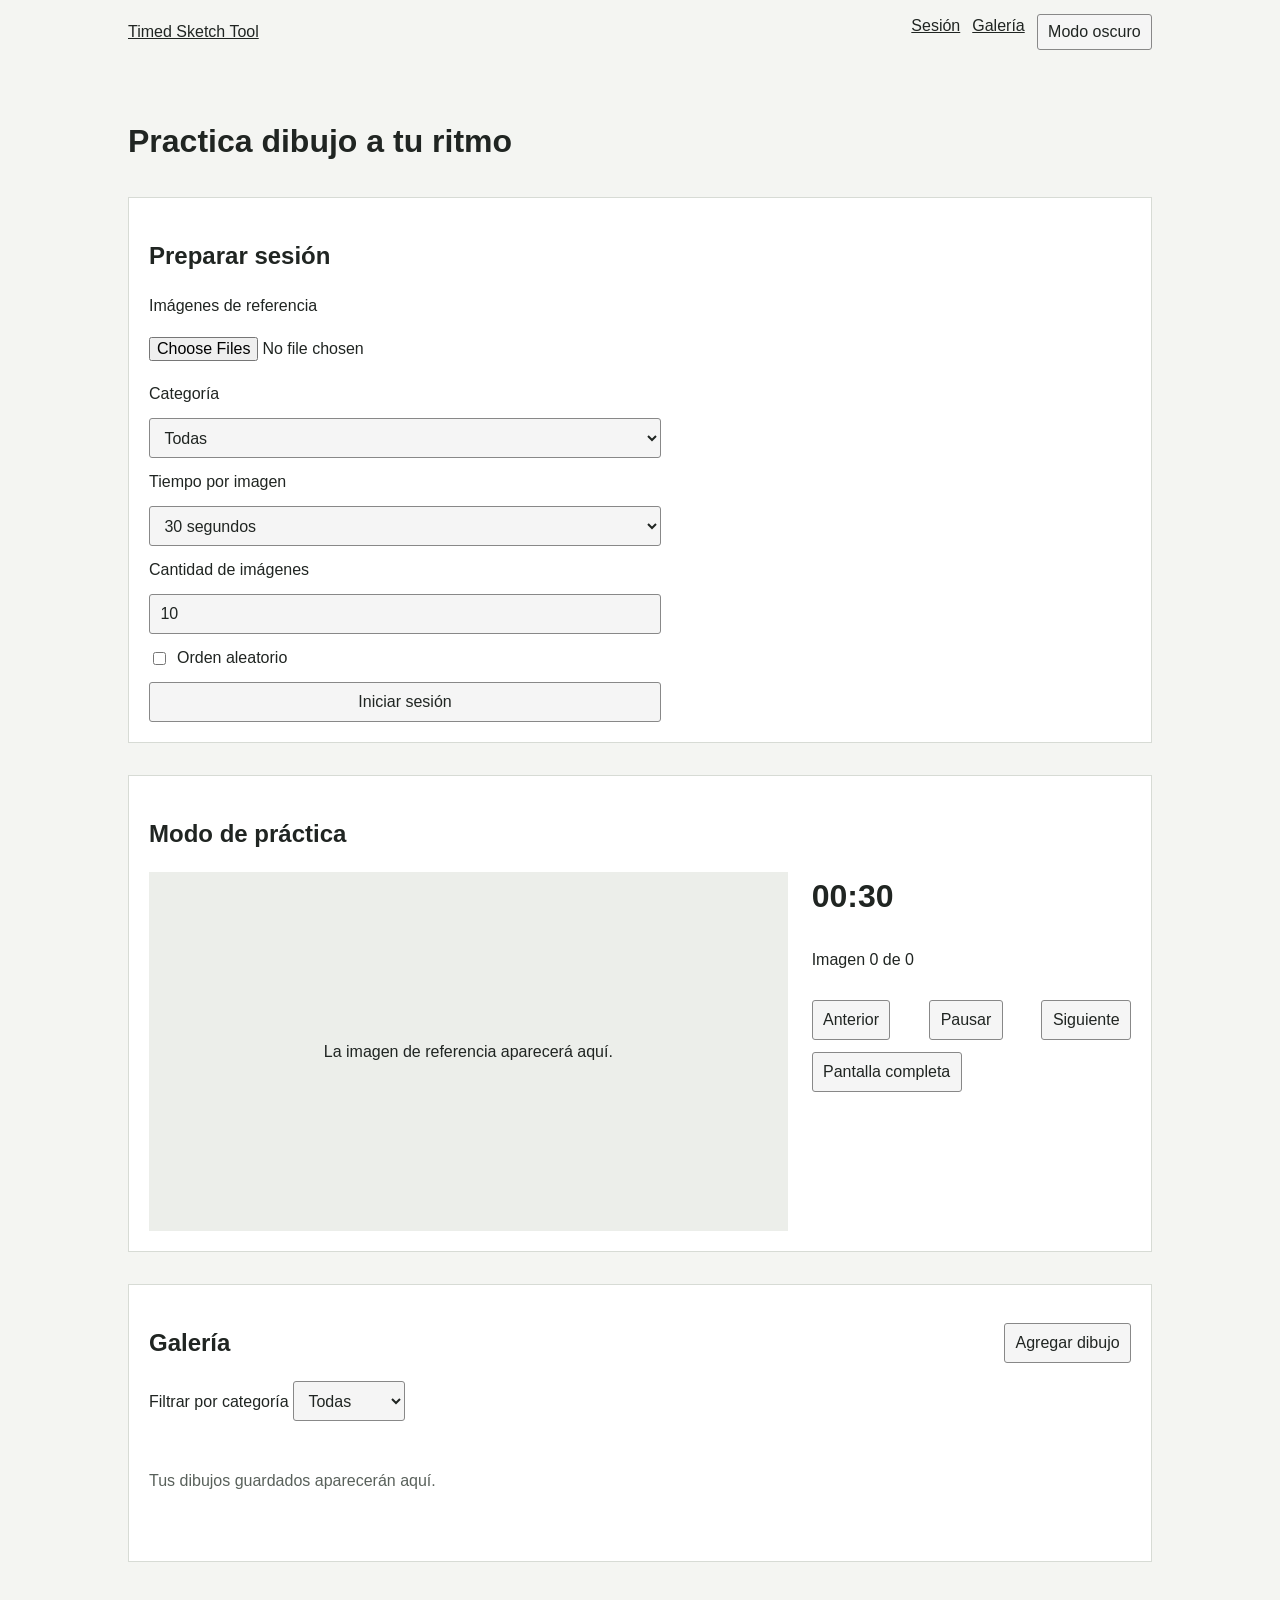
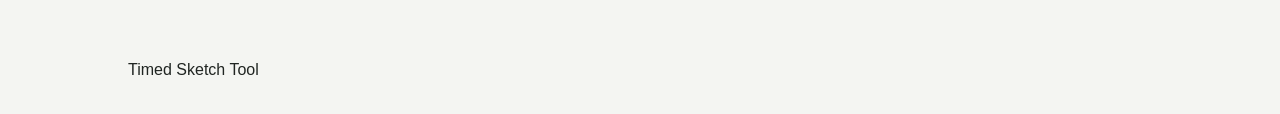
==== TimedSketchTool-main/index.html @ 73d508fc "Mejoras del visor, pantalla completa y modo oscuro Se implementó la carga de imágenes con categorías" ====
<!DOCTYPE html>
<html lang="es">

<head>
    <meta charset="UTF-8">
    <meta name="viewport" content="width=device-width, initial-scale=1.0">
    <meta name="description" content="Herramienta para practicar dibujo con sesiones cronometradas.">
    <title>Timed Sketch Tool</title>
    <link rel="stylesheet" href="assets/css/style.css">
</head>
<body>
    <header class="site-header">
        <a class="brand" href="#inicio">Timed Sketch Tool</a>
        <nav aria-label="Navegación principal">
            <a href="#sesion">Sesión</a>
            <a href="#galeria">Galería</a>
            <button id="btnTema" type="button" aria-pressed="false">Modo oscuro</button>
        </nav>
    </header>

    <main id="inicio">
        <h1>Practica dibujo a tu ritmo</h1>

        <section id="sesion" aria-labelledby="sesion-titulo">
            <h2 id="sesion-titulo">Preparar sesión</h2>
            <form>
                <label for="referencias">Imágenes de referencia</label>
                <input id="referencias" name="referencias" type="file" accept="image/*" multiple>

                <label for="categoria-referencia">Categoría</label>
                <select id="categoria-referencia" name="categoria-referencia">
                    <option value="todas">Todas</option>
                    <option value="poses">Poses</option>
                    <option value="rostros">Rostros</option>
                    <option value="manos">Manos</option>
                    <option value="anatomia">Anatomía</option>
                </select>

                <label for="duracion">Tiempo por imagen</label>
                <select id="duracion" name="duracion">
                    <option value="30">30 segundos</option>
                    <option value="60">1 minuto</option>
                    <option value="120">2 minutos</option>
                    <option value="300">5 minutos</option>
                    <option value="libre">Modo libre</option>
                </select>

                <label for="cantidad">Cantidad de imágenes</label>
                <input id="cantidad" name="cantidad" type="number" min="1" value="10">

                <label class="checkbox-label" for="aleatorio">
                    <input id="aleatorio" name="aleatorio" type="checkbox">
                    Orden aleatorio
                </label>

                <button type="button" id="btnIniciar">Iniciar sesión</button>
            </form>
        </section>

        <section id="practica" aria-labelledby="practica-titulo">
            <h2 id="practica-titulo">Modo de práctica</h2>
            <div class="practice-layout">
                <div class="reference-area" aria-live="polite">
                    <p id="mensajeReferencia">
                        La imagen de referencia aparecerá aquí.
                    </p>
                    <img id="imagenReferencia" alt="Imagen de referencia para dibujar" hidden>
                </div>
                <div class="session-controls">
                    <p class="timer" id="temporizador" aria-label="Tiempo restante">00:30</p>
                    <p>
                        Imagen <span id="imagenActual">0</span>
                        de <span id="totalImagenes">0</span>
                    </p>
                    <div class="button-row" aria-label="Controles de sesión">
                        <button id="btnAnterior" type="button" aria-label="Repetir imagen anterior">
                            Anterior
                        </button>
                        <button id="btnPausar" type="button">
                            Pausar
                        </button>
                        <button id="btnSiguiente" type="button" aria-label="Avanzar a la siguiente imagen">
                            Siguiente
                        </button>
                    </div>
                    <button id="btnPantallaCompleta" type="button" aria-pressed="false">Pantalla completa</button>
                </div>
            </div>
        </section>

        <section id="galeria" aria-labelledby="galeria-titulo">
            <div class="section-heading">
                <h2 id="galeria-titulo">Galería</h2>
                <button type="button">Agregar dibujo</button>
            </div>
            <label for="filtro-galeria">Filtrar por categoría</label>
            <select id="filtro-galeria" name="filtro-galeria">
                <option value="todas">Todas</option>
                <option value="poses">Poses</option>
                <option value="rostros">Rostros</option>
                <option value="manos">Manos</option>
                <option value="anatomia">Anatomía</option>
            </select>
            <p class="empty-state">Tus dibujos guardados aparecerán aquí.</p>
        </section>
    </main>

    <footer>
        <p>Timed Sketch Tool</p>
    </footer>
    <script src="assets/js/imagenes.js"></script>
    <script src="assets/js/temporizador.js"></script>
    <script src="assets/js/sesiones.js"></script>
    <script src="assets/js/pantalla-completa.js"></script>
    <script src="assets/js/tema.js"></script>
</body>

</html>
---- TimedSketchTool-main/assets/css/style.css ----
/* Temas: el modo claro conserva los colores originales. */
:root {
  color-scheme: light;
  --texto: #202522;
  --texto-secundario: #59615b;
  --fondo-pagina: #f4f5f2;
  --fondo-panel: #ffffff;
  --fondo-visor: #eceeea;
  --fondo-control: #f5f5f5;
  --borde: #d7dbd5;
  --borde-control: #888888;
}

:root[data-theme="dark"] {
  color-scheme: dark;
  --texto: #f1f3f2;
  --texto-secundario: #bac3be;
  --fondo-pagina: #171b19;
  --fondo-panel: #242a27;
  --fondo-visor: #121714;
  --fondo-control: #343c37;
  --borde: #465049;
  --borde-control: #7d8981;
}

/* Estilos base para separar y ordenar las áreas principales. */
* {
  box-sizing: border-box;
}

body {
  margin: 0;
  color: var(--texto);
  background: var(--fondo-pagina);
  font-family: Arial, sans-serif;
  line-height: 1.5;
}

.site-header,
main,
footer {
  width: min(100% - 2rem, 64rem);
  margin: 0 auto;
}

.site-header,
.section-heading,
.button-row {
  display: flex;
  align-items: center;
  justify-content: space-between;
  gap: 1rem;
}

.site-header {
  min-height: 4rem;
}

nav,
.button-row {
  display: flex;
  flex-wrap: wrap;
  gap: 0.75rem;
}

a {
  color: inherit;
}

main {
  padding: 2rem 0;
}

section {
  margin: 2rem 0;
  padding: 1.25rem;
  border: 1px solid var(--borde);
  background: var(--fondo-panel);
}

form,
.session-controls {
  display: grid;
  gap: 0.75rem;
  max-width: 32rem;
}

input,
select,
button {
  min-height: 2.5rem;
  padding: 0.4rem 0.65rem;
  font: inherit;
}

.checkbox-label {
  display: flex;
  align-items: center;
  gap: 0.5rem;
}

.checkbox-label input {
  min-height: auto;
}

.practice-layout {
  display: grid;
  grid-template-columns: minmax(0, 2fr) minmax(14rem, 1fr);
  gap: 1.5rem;
}

.reference-area {
  display: grid;
  position: relative; /* Ancla la imagen dentro del visor. */
  aspect-ratio: 16 / 9;
  min-height: 0;
  overflow: hidden;
  place-items: center;
  background: var(--fondo-visor);
  text-align: center;
}

/* Evita que la resolución de un archivo cambie el tamaño del visor. */
#imagenReferencia {
  position: absolute;
  inset: 0;
  display: block;
  width: 100%;
  height: 100%;
  object-fit: contain;
}

/* Respeta el atributo hidden incluso cuando la imagen es display:block. */
[hidden] {
  display: none !important;
}

/* Mantener los controles compactos, incluso con imágenes grandes. */
.session-controls {
  align-content: start;
}

.session-controls > button {
  justify-self: start;
}

/* Organizar los selectores de las categorías asignadas manualmente. */
#contenedorCategorias {
  min-width: 0;
}

.fila-categoria {
  display: flex;
  align-items: center;
  justify-content: space-between;
  gap: 0.75rem;
  margin-bottom: 0.5rem;
}

.fila-categoria label {
  min-width: 0;
  overflow-wrap: anywhere;
}

.fila-categoria select {
  width: min(12rem, 45%);
  flex-shrink: 0;
}

/* La sección de práctica usa el espacio disponible en pantalla completa. */
#practica:fullscreen {
  box-sizing: border-box;
  display: flex;
  flex-direction: column;
  width: 100%;
  height: 100%;
  margin: 0;
  padding: 1.5rem;
  border: 0;
  overflow: auto;
  background: var(--fondo-panel);
}

#practica:fullscreen .practice-layout {
  flex: 1;
  min-height: 0;
  grid-template-rows: minmax(0, 1fr);
}

#practica:fullscreen .reference-area {
  height: 100%;
  aspect-ratio: auto;
}

.timer {
  margin: 0;
  font-size: 2rem;
  font-weight: bold;
}

.empty-state {
  padding: 2rem 0;
  color: var(--texto-secundario);
}

footer {
  padding: 1rem 0;
}

@media (max-width: 40rem) {
  .site-header,
  .section-heading {
    align-items: flex-start;
    flex-direction: column;
    justify-content: center;
  }

  .practice-layout {
    grid-template-columns: 1fr;
  }

  .fila-categoria {
    align-items: stretch;
    flex-direction: column;
  }

  .fila-categoria select {
    width: 100%;
  }

  #practica:fullscreen .practice-layout {
    grid-template-columns: 1fr;
    grid-template-rows: minmax(12rem, 1fr) auto;
  }
}

/* Control para alternar el modo claro y oscuro. */
#btnTema {
  min-height: 2.25rem;
  padding: 0.3rem 0.65rem;
  white-space: nowrap;
}

input,
select,
button {
  color: var(--texto);
  background: var(--fondo-control);
  border: 1px solid var(--borde-control);
  border-radius: 3px;
}

input[type="file"] {
  background: transparent;
  border: 0;
  padding-left: 0;
}

input[type="checkbox"] {
  accent-color: #568c74;
}

button {
  cursor: pointer;
}

button:hover {
  filter: brightness(0.94);
}

:root[data-theme="dark"] button:hover {
  filter: brightness(1.13);
}

:focus-visible {
  outline: 2px solid #5398be;
  outline-offset: 2px;
}
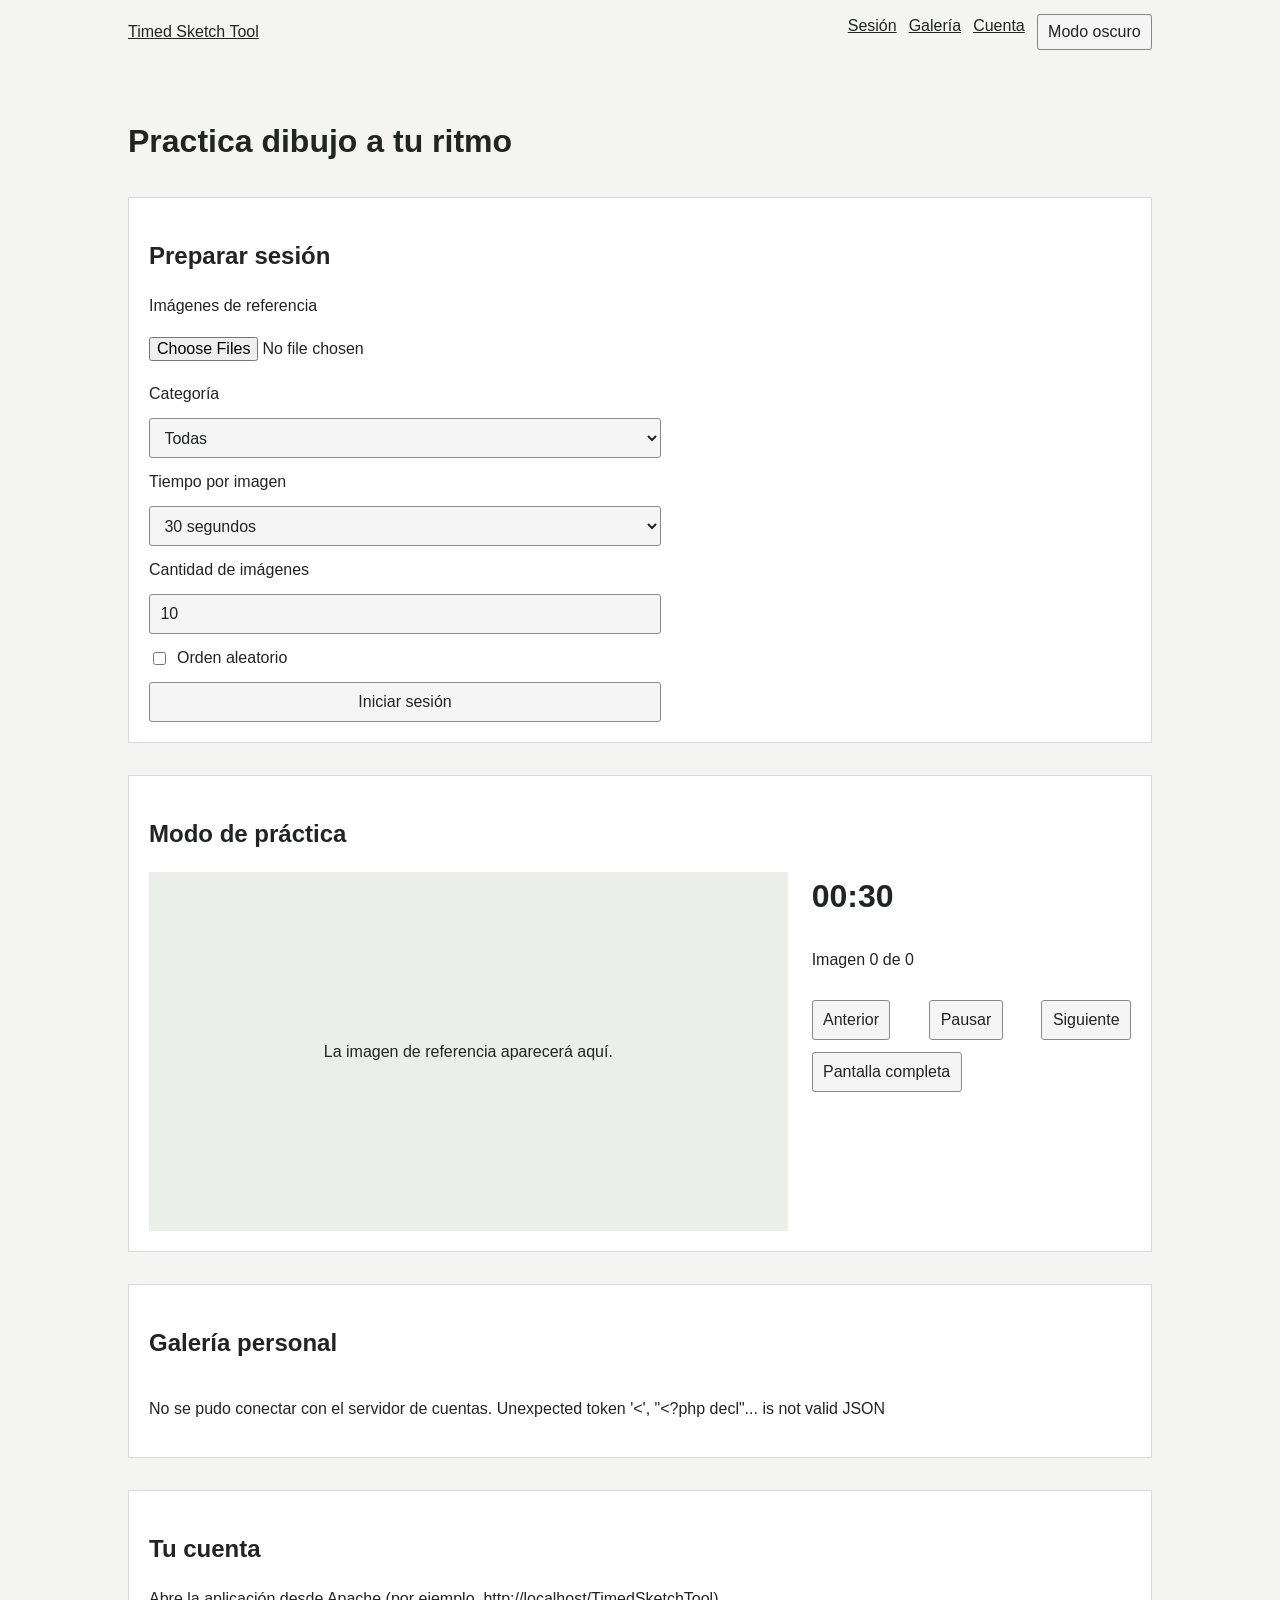
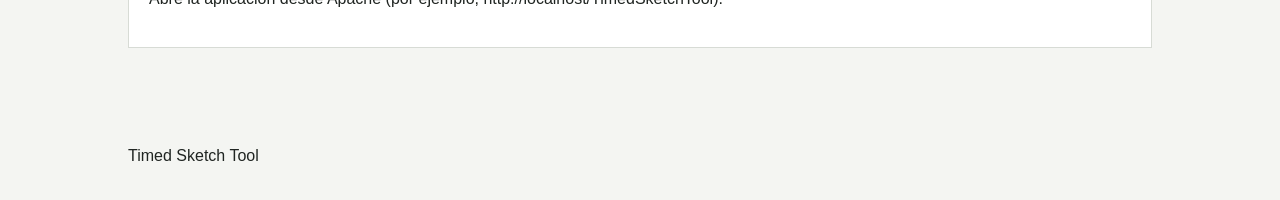
==== commit d96c939b: "se desarrolló crud de galería" ====
--- a/TimedSketchTool-main/index.html
+++ b/TimedSketchTool-main/index.html
@@ -14,6 +14,7 @@
         <nav aria-label="Navegación principal">
             <a href="#sesion">Sesión</a>
             <a href="#galeria">Galería</a>
+            <a href="#cuenta">Cuenta</a>
             <button id="btnTema" type="button" aria-pressed="false">Modo oscuro</button>
         </nav>
     </header>
@@ -90,18 +91,119 @@
 
         <section id="galeria" aria-labelledby="galeria-titulo">
             <div class="section-heading">
-                <h2 id="galeria-titulo">Galería</h2>
-                <button type="button">Agregar dibujo</button>
-            </div>
-            <label for="filtro-galeria">Filtrar por categoría</label>
-            <select id="filtro-galeria" name="filtro-galeria">
-                <option value="todas">Todas</option>
-                <option value="poses">Poses</option>
-                <option value="rostros">Rostros</option>
-                <option value="manos">Manos</option>
-                <option value="anatomia">Anatomía</option>
-            </select>
-            <p class="empty-state">Tus dibujos guardados aparecerán aquí.</p>
+                <div>
+                    <h2 id="galeria-titulo">Galería personal</h2>
+                    <p id="galeria-usuario" hidden></p>
+                </div>
+                <button type="button" id="btnAgregarDibujo" hidden>Guardar dibujo</button>
+            </div>
+            <p id="galeria-mensaje" role="status" aria-live="polite">
+                Inicia sesión para consultar y guardar tus dibujos.
+            </p>
+            <div id="controles-galeria" hidden>
+                <label for="titulo-dibujo">Nombre del dibujo</label>
+                <input id="titulo-dibujo" type="text" maxlength="100" placeholder="Mi dibujo" required>
+                <label for="descripcion-dibujo">Descripción</label>
+                <textarea id="descripcion-dibujo" maxlength="2000" rows="3"
+                    placeholder="Detalles sobre este dibujo"></textarea>
+                <label for="categoria-dibujo">Categoría</label>
+                <select id="categoria-dibujo">
+                    <option value="sin_categoria">Sin categoría</option>
+                    <option value="poses">Poses</option>
+                    <option value="rostros">Rostros</option>
+                    <option value="manos">Manos</option>
+                    <option value="anatomia">Anatomía</option>
+                </select>
+                <label for="fecha-dibujo">Fecha del dibujo</label>
+                <input id="fecha-dibujo" type="date" required>
+                <label class="checkbox-label" for="incluir-sesion">
+                    <input id="incluir-sesion" type="checkbox" disabled>
+                    Vincular con la sesión de práctica actual
+                </label>
+                <p id="estado-sesion-dibujo" class="session-link-status">
+                    Inicia una sesión de práctica para poder vincularla.
+                </p>
+                <input id="archivo-dibujo" type="file" accept="image/jpeg,image/png,image/gif,image/webp" hidden>
+                <h3>Filtrar dibujos</h3>
+                <label for="filtro-galeria">Filtrar por categoría</label>
+                <select id="filtro-galeria" name="filtro-galeria">
+                    <option value="todas">Todas</option>
+                    <option value="sin_categoria">Sin categoría</option>
+                    <option value="poses">Poses</option>
+                    <option value="rostros">Rostros</option>
+                    <option value="manos">Manos</option>
+                    <option value="anatomia">Anatomía</option>
+                </select>
+                <label for="fecha-desde">Fecha desde</label>
+                <input id="fecha-desde" type="date">
+                <label for="fecha-hasta">Fecha hasta</label>
+                <input id="fecha-hasta" type="date">
+                <button type="button" id="btnLimpiarFiltros">Limpiar filtros</button>
+                <div id="lista-galeria" class="gallery-grid" aria-live="polite"></div>
+            </div>
+            <dialog id="detalle-dibujo" aria-labelledby="detalle-titulo">
+                <div class="drawing-detail">
+                    <div class="section-heading">
+                        <h3 id="detalle-titulo"></h3>
+                        <button type="button" id="btnCerrarDetalle">Cerrar</button>
+                    </div>
+                    <img id="detalle-imagen" alt="">
+                    <dl id="detalle-informacion"></dl>
+                    <button type="button" id="btnEditarDibujo">Editar información</button>
+                    <form id="form-editar-dibujo" class="drawing-edit-form" hidden>
+                        <label for="editar-titulo">Título</label>
+                        <input id="editar-titulo" name="title" type="text" maxlength="100" required>
+                        <label for="editar-descripcion">Descripción</label>
+                        <textarea id="editar-descripcion" name="description" maxlength="2000" rows="4"></textarea>
+                        <label for="editar-categoria">Categoría</label>
+                        <select id="editar-categoria" name="category">
+                            <option value="sin_categoria">Sin categoría</option>
+                            <option value="poses">Poses</option>
+                            <option value="rostros">Rostros</option>
+                            <option value="manos">Manos</option>
+                            <option value="anatomia">Anatomía</option>
+                        </select>
+                        <label for="editar-fecha">Fecha del dibujo</label>
+                        <input id="editar-fecha" name="drawing_date" type="date" required>
+                        <p id="mensaje-edicion" role="status" aria-live="polite"></p>
+                        <div class="button-row">
+                            <button type="submit" id="btnGuardarEdicion">Guardar cambios</button>
+                            <button type="button" id="btnCancelarEdicion">Cancelar</button>
+                        </div>
+                    </form>
+                    <section id="detalle-sesion" aria-labelledby="detalle-sesion-titulo" hidden>
+                        <h4 id="detalle-sesion-titulo">Sesión de práctica</h4>
+                        <dl id="detalle-informacion-sesion"></dl>
+                    </section>
+                </div>
+            </dialog>
+        </section>
+
+        <section id="cuenta" aria-labelledby="cuenta-titulo">
+            <h2 id="cuenta-titulo">Tu cuenta</h2>
+            <p id="cuenta-mensaje" role="status" aria-live="polite"></p>
+            <div id="formularios-cuenta" class="account-forms">
+                <form id="form-registro">
+                    <h3>Crear cuenta</h3>
+                    <label for="registro-correo">Correo electrónico</label>
+                    <input id="registro-correo" name="email" type="email" maxlength="254" autocomplete="email" required>
+                    <label for="registro-contrasena">Contraseña (mínimo 10 caracteres)</label>
+                    <input id="registro-contrasena" name="password" type="password" minlength="10" autocomplete="new-password" required>
+                    <button type="submit">Registrarme</button>
+                </form>
+                <form id="form-inicio-sesion">
+                    <h3>Iniciar sesión</h3>
+                    <label for="inicio-correo">Correo electrónico</label>
+                    <input id="inicio-correo" name="email" type="email" maxlength="254" autocomplete="email" required>
+                    <label for="inicio-contrasena">Contraseña</label>
+                    <input id="inicio-contrasena" name="password" type="password" autocomplete="current-password" required>
+                    <button type="submit">Iniciar sesión</button>
+                </form>
+            </div>
+            <div id="cuenta-activa" hidden>
+                <p>Sesión iniciada como <strong id="cuenta-correo"></strong>.</p>
+                <button type="button" id="btnCerrarSesion">Cerrar sesión</button>
+            </div>
         </section>
     </main>
 
@@ -113,6 +215,13 @@
     <script src="assets/js/sesiones.js"></script>
     <script src="assets/js/pantalla-completa.js"></script>
     <script src="assets/js/tema.js"></script>
+    <script src="assets/js/galeria/galeria-base.js"></script>
+    <script src="assets/js/galeria/galeria-eliminacion.js"></script>
+    <script src="assets/js/galeria/galeria-consulta.js"></script>
+    <script src="assets/js/galeria/galeria-registro.js"></script>
+    <script src="assets/js/galeria/galeria-edicion.js"></script>
+    <script src="assets/js/galeria/galeria-filtros.js"></script>
+    <script src="assets/js/galeria/galeria-cuenta.js"></script>
 </body>
 
 </html>
--- a/TimedSketchTool-main/assets/css/style.css
+++ b/TimedSketchTool-main/assets/css/style.css
@@ -28,6 +28,10 @@
   box-sizing: border-box;
 }
 
+[hidden] {
+  display: none !important;
+}
+
 body {
   margin: 0;
   color: var(--texto);
@@ -87,10 +91,16 @@
 
 input,
 select,
-button {
+button,
+textarea {
   min-height: 2.5rem;
   padding: 0.4rem 0.65rem;
   font: inherit;
+}
+
+textarea {
+  width: min(100%, 32rem);
+  resize: vertical;
 }
 
 .checkbox-label {
@@ -203,6 +213,151 @@
   color: var(--texto-secundario);
 }
 
+.account-forms {
+  display: grid;
+  grid-template-columns: repeat(auto-fit, minmax(min(100%, 18rem), 1fr));
+  gap: 1.5rem;
+  max-width: 48rem;
+}
+
+.account-forms form {
+  align-content: start;
+  padding: 1rem;
+  border: 1px solid var(--borde);
+}
+
+#cuenta-mensaje,
+#galeria-mensaje {
+  min-height: 1.5em;
+}
+
+#estado-sesion-dibujo {
+  margin: -0.25rem 0 0;
+  color: var(--texto-secundario);
+}
+
+#controles-galeria {
+  display: grid;
+  justify-items: start;
+  gap: 0.5rem;
+}
+
+#controles-galeria > h3 {
+  margin: 1rem 0 0.25rem;
+}
+
+#fecha-desde,
+#fecha-hasta {
+  max-width: 16rem;
+}
+
+.gallery-grid {
+  display: grid;
+  grid-template-columns: repeat(auto-fill, minmax(min(100%, 12rem), 1fr));
+  gap: 1rem;
+  width: 100%;
+  margin-top: 1rem;
+}
+
+.gallery-card {
+  display: grid;
+  align-content: start;
+  gap: 0.5rem;
+  min-width: 0;
+  padding: 0.75rem;
+  border: 1px solid var(--borde);
+}
+
+.gallery-card img {
+  width: 100%;
+  aspect-ratio: 4 / 3;
+  object-fit: contain;
+  background: var(--fondo-visor);
+}
+
+.gallery-card h3,
+.gallery-card p {
+  margin: 0;
+  overflow-wrap: anywhere;
+}
+
+.gallery-description {
+  white-space: pre-wrap;
+}
+
+.gallery-card time {
+  color: var(--texto-secundario);
+  font-size: 0.9rem;
+}
+
+dialog {
+  width: min(100% - 2rem, 42rem);
+  max-height: min(90vh, 48rem);
+  padding: 1.25rem;
+  color: var(--texto);
+  background: var(--fondo-panel);
+  border: 1px solid var(--borde);
+  border-radius: 4px;
+}
+
+dialog::backdrop {
+  background: rgb(0 0 0 / 65%);
+}
+
+.drawing-detail {
+  display: grid;
+  gap: 1rem;
+}
+
+.drawing-edit-form {
+  display: grid;
+  gap: 0.5rem;
+  padding: 1rem;
+  border: 1px solid var(--borde);
+}
+
+#mensaje-edicion {
+  min-height: 1.5em;
+  margin: 0;
+}
+
+.drawing-detail h3,
+.drawing-detail h4 {
+  margin: 0;
+}
+
+#detalle-imagen {
+  display: block;
+  width: 100%;
+  max-height: 55vh;
+  object-fit: contain;
+  background: var(--fondo-visor);
+}
+
+.drawing-detail dl {
+  display: grid;
+  grid-template-columns: minmax(8rem, max-content) minmax(0, 1fr);
+  gap: 0.5rem 1rem;
+  margin: 0;
+}
+
+.drawing-detail dt {
+  font-weight: bold;
+}
+
+.drawing-detail dd {
+  min-width: 0;
+  margin: 0;
+  overflow-wrap: anywhere;
+  white-space: pre-wrap;
+}
+
+.drawing-detail section {
+  margin: 0;
+  padding: 0;
+  border: 0;
+}
+
 footer {
   padding: 1rem 0;
 }
@@ -219,6 +374,15 @@
     grid-template-columns: 1fr;
   }
 
+  .drawing-detail dl {
+    grid-template-columns: 1fr;
+    gap: 0.15rem;
+  }
+
+  .drawing-detail dd {
+    margin-bottom: 0.65rem;
+  }
+
   .fila-categoria {
     align-items: stretch;
     flex-direction: column;
@@ -243,7 +407,8 @@
 
 input,
 select,
-button {
+button,
+textarea {
   color: var(--texto);
   background: var(--fondo-control);
   border: 1px solid var(--borde-control);
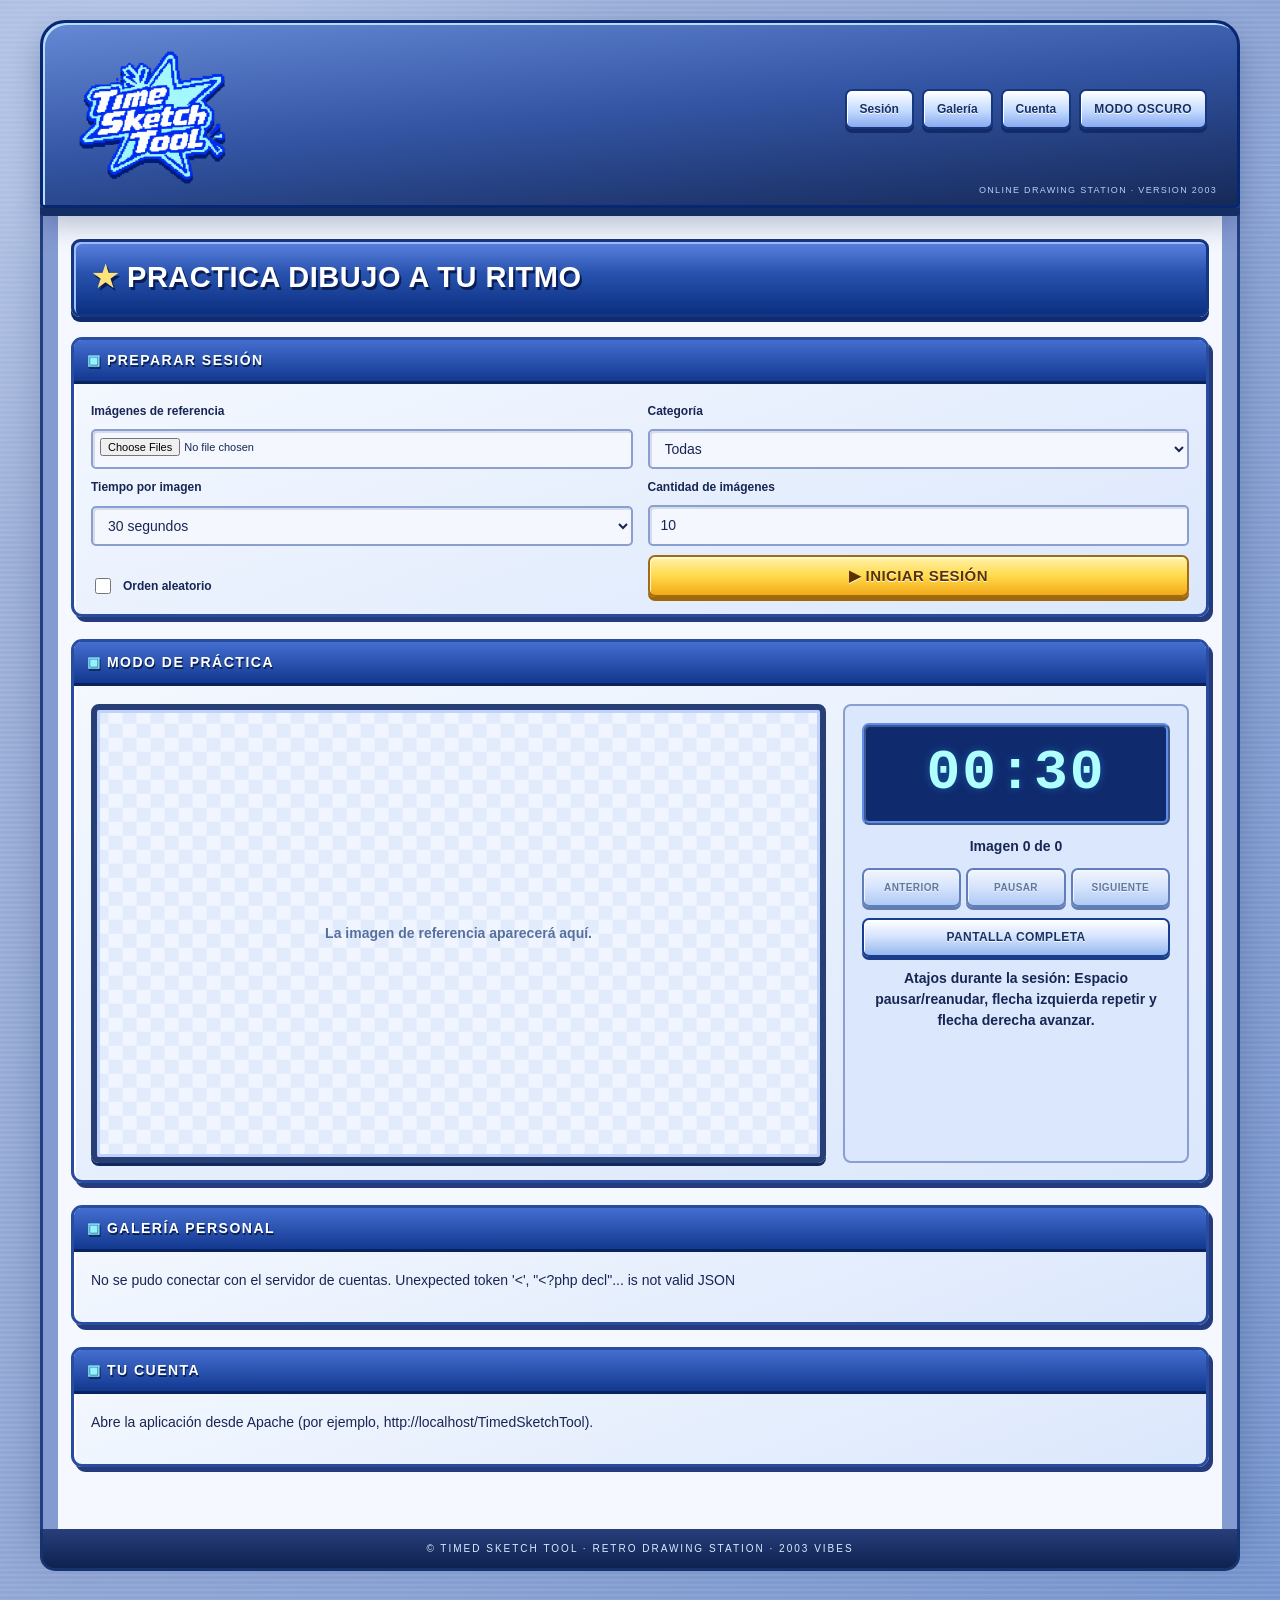
==== commit 73c3233f: "integración de modulos completos, integración de diseño" ====
--- a/TimedSketchTool-main/index.html
+++ b/TimedSketchTool-main/index.html
@@ -6,21 +6,25 @@
     <meta name="viewport" content="width=device-width, initial-scale=1.0">
     <meta name="description" content="Herramienta para practicar dibujo con sesiones cronometradas.">
     <title>Timed Sketch Tool</title>
-    <link rel="stylesheet" href="assets/css/style.css">
+    <link rel="stylesheet" href="assets/css/style.css?v=20261103-3">
 </head>
 <body>
     <header class="site-header">
-        <a class="brand" href="#inicio">Timed Sketch Tool</a>
+        <a class="brand" href="#inicio" aria-label="Timed Sketch Tool, inicio">
+            <img class="brand-logo" src="assets/img/timed-sketch-logo.png" alt="">
+            <span class="sr-only">Timed Sketch Tool</span>
+        </a>
         <nav aria-label="Navegación principal">
             <a href="#sesion">Sesión</a>
             <a href="#galeria">Galería</a>
             <a href="#cuenta">Cuenta</a>
+            <a id="enlace-admin" href="#administracion" hidden>Administración</a>
             <button id="btnTema" type="button" aria-pressed="false">Modo oscuro</button>
         </nav>
     </header>
 
     <main id="inicio">
-        <h1>Practica dibujo a tu ritmo</h1>
+        <h1 id="mensaje-bienvenida">Practica dibujo a tu ritmo</h1>
 
         <section id="sesion" aria-labelledby="sesion-titulo">
             <h2 id="sesion-titulo">Preparar sesión</h2>
@@ -31,6 +35,7 @@
                 <label for="categoria-referencia">Categoría</label>
                 <select id="categoria-referencia" name="categoria-referencia">
                     <option value="todas">Todas</option>
+                    <option value="sin_categoria">Sin categoría</option>
                     <option value="poses">Poses</option>
                     <option value="rostros">Rostros</option>
                     <option value="manos">Manos</option>
@@ -58,7 +63,7 @@
             </form>
         </section>
 
-        <section id="practica" aria-labelledby="practica-titulo">
+        <section id="practica" aria-labelledby="practica-titulo" tabindex="-1">
             <h2 id="practica-titulo">Modo de práctica</h2>
             <div class="practice-layout">
                 <div class="reference-area" aria-live="polite">
@@ -85,8 +90,19 @@
                         </button>
                     </div>
                     <button id="btnPantallaCompleta" type="button" aria-pressed="false">Pantalla completa</button>
-                </div>
-            </div>
+                    <button id="btnModoZen" type="button" aria-pressed="false" hidden>Modo Zen</button>
+                    <p class="keyboard-hints">
+                        Atajos durante la sesión: Espacio pausar/reanudar, flecha izquierda repetir
+                        y flecha derecha avanzar.
+                    </p>
+                </div>
+            </div>
+        </section>
+        <section id="resumen-sesion" aria-labelledby="resumen-titulo" hidden>
+            <h2 id="resumen-titulo">Resumen de la sesión</h2>
+            <p>Ejercicios realizados: <strong id="resumen-ejercicios">0</strong></p>
+            <p>Tiempo total: <strong id="resumen-tiempo">0 segundos</strong></p>
+            <p id="resumen-detalle"></p>
         </section>
 
         <section id="galeria" aria-labelledby="galeria-titulo">
@@ -179,6 +195,56 @@
             </dialog>
         </section>
 
+        <section id="administracion" aria-labelledby="administracion-titulo" hidden>
+            <h2 id="administracion-titulo">Administración del sistema</h2>
+            <p id="admin-mensaje" role="status" aria-live="polite"></p>
+            <div class="admin-layout">
+                <section aria-labelledby="admin-categorias-titulo">
+                    <h3 id="admin-categorias-titulo">Categorías</h3>
+                    <form id="form-admin-categoria">
+                        <label for="admin-categoria-nombre">Nueva categoría</label>
+                        <input id="admin-categoria-nombre" maxlength="40" required>
+                        <button type="submit">Crear categoría</button>
+                    </form>
+                    <div id="admin-lista-categorias" class="admin-list"></div>
+                </section>
+                <section aria-labelledby="admin-contenido-titulo">
+                    <h3 id="admin-contenido-titulo">Contenido de usuarios</h3>
+                    <div id="admin-lista-contenido" class="admin-list"></div>
+                </section>
+                <section aria-labelledby="admin-usuarios-titulo">
+                    <h3 id="admin-usuarios-titulo">Usuarios y permisos</h3>
+                    <div id="admin-lista-usuarios" class="admin-list"></div>
+                </section>
+                <section aria-labelledby="admin-ajustes-titulo">
+                    <h3 id="admin-ajustes-titulo">Configuración general</h3>
+                    <form id="form-admin-ajustes">
+                        <label for="admin-titulo">Título de la aplicación</label>
+                        <input id="admin-titulo" maxlength="100" required>
+                        <label for="admin-bienvenida">Mensaje de bienvenida</label>
+                        <input id="admin-bienvenida" maxlength="160" required>
+                        <label for="admin-duracion">Duración predeterminada</label>
+                        <select id="admin-duracion">
+                            <option value="30">30 segundos</option>
+                            <option value="60">1 minuto</option>
+                            <option value="120">2 minutos</option>
+                            <option value="300">5 minutos</option>
+                        </select>
+                        <button type="submit">Guardar configuración</button>
+                    </form>
+                </section>
+            </div>
+        </section>
+        <dialog id="admin-imagen-dialog" aria-labelledby="admin-imagen-titulo">
+            <div class="drawing-detail">
+                <div class="section-heading">
+                    <h3 id="admin-imagen-titulo">Dibujo de usuario</h3>
+                    <button type="button" id="admin-cerrar-imagen">Cerrar</button>
+                </div>
+                <img id="admin-imagen" alt="Dibujo guardado por un usuario">
+            </div>
+        </dialog>
+
         <section id="cuenta" aria-labelledby="cuenta-titulo">
             <h2 id="cuenta-titulo">Tu cuenta</h2>
             <p id="cuenta-mensaje" role="status" aria-live="polite"></p>
@@ -208,20 +274,32 @@
     </main>
 
     <footer>
-        <p>Timed Sketch Tool</p>
+        <p>© Timed Sketch Tool · Retro drawing station · 2003 vibes</p>
     </footer>
-    <script src="assets/js/imagenes.js"></script>
-    <script src="assets/js/temporizador.js"></script>
-    <script src="assets/js/sesiones.js"></script>
-    <script src="assets/js/pantalla-completa.js"></script>
-    <script src="assets/js/tema.js"></script>
-    <script src="assets/js/galeria/galeria-base.js"></script>
-    <script src="assets/js/galeria/galeria-eliminacion.js"></script>
-    <script src="assets/js/galeria/galeria-consulta.js"></script>
-    <script src="assets/js/galeria/galeria-registro.js"></script>
-    <script src="assets/js/galeria/galeria-edicion.js"></script>
-    <script src="assets/js/galeria/galeria-filtros.js"></script>
-    <script src="assets/js/galeria/galeria-cuenta.js"></script>
+    <script src="assets/js/estado-practica.js?v=20261103-1"></script>
+    <script src="assets/js/categorias-referencia.js?v=20261103-1"></script>
+    <script src="assets/js/imagenes.js?v=20261103-1"></script>
+    <script src="assets/js/configuracion-sesion.js?v=20261103-1"></script>
+    <script src="assets/js/seleccion-imagenes.js?v=20261103-1"></script>
+    <script src="assets/js/temporizador.js?v=20261103-1"></script>
+    <script src="assets/js/sesiones.js?v=20261103-2"></script>
+    <script src="assets/js/controles-sesion.js?v=20261103-1"></script>
+    <script src="assets/js/atajos-teclado.js?v=20261103-3"></script>
+    <script src="assets/js/resumen-sesion.js?v=20261103-2"></script>
+    <script src="assets/js/modo-zen.js?v=20261103-2"></script>
+    <script src="assets/js/pantalla-completa.js?v=20261103-2"></script>
+    <script src="assets/js/tema.js?v=20261103-1"></script>
+    <script src="assets/js/galeria/galeria-base.js?v=20261103-2"></script>
+    <script src="assets/js/galeria/galeria-eliminacion.js?v=20261103-1"></script>
+    <script src="assets/js/galeria/galeria-consulta.js?v=20261103-1"></script>
+    <script src="assets/js/galeria/galeria-registro.js?v=20261103-1"></script>
+    <script src="assets/js/galeria/galeria-edicion.js?v=20261103-1"></script>
+    <script src="assets/js/galeria/galeria-filtros.js?v=20261103-1"></script>
+    <script src="assets/js/galeria/galeria-registro-usuario.js?v=20261103-1"></script>
+    <script src="assets/js/galeria/galeria-inicio-sesion.js?v=20261103-1"></script>
+    <script src="assets/js/galeria/galeria-cierre-sesion.js?v=20261103-1"></script>
+    <script src="assets/js/galeria/galeria-cuenta.js?v=20261103-1"></script>
+    <script src="assets/js/administracion.js?v=20261103-1"></script>
 </body>
 
 </html>
--- a/TimedSketchTool-main/assets/css/style.css
+++ b/TimedSketchTool-main/assets/css/style.css
@@ -1,136 +1,361 @@
-/* Temas: el modo claro conserva los colores originales. */
 :root {
   color-scheme: light;
-  --texto: #202522;
-  --texto-secundario: #59615b;
-  --fondo-pagina: #f4f5f2;
-  --fondo-panel: #ffffff;
-  --fondo-visor: #eceeea;
-  --fondo-control: #f5f5f5;
-  --borde: #d7dbd5;
-  --borde-control: #888888;
-}
-
+  --ink: #172653;
+  --muted: #4c6491;
+  --page: #a6b6dc;
+  --panel: #dbe7fc;
+  --panel2: #f5f9ff;
+  --rim: #284d9e;
+  --top: #12388f;
+  --top2: #446ed0;
+  --line: #8a9fd0;
+  --shine: #fff;
+  --control: #f5f7ff;
+  --viewer: #f9fcff;
+  --glow: #8ff4fa;
+  --shadow: #253b7d;
+  --gold: #ffd658
+}
 :root[data-theme="dark"] {
   color-scheme: dark;
-  --texto: #f1f3f2;
-  --texto-secundario: #bac3be;
-  --fondo-pagina: #171b19;
-  --fondo-panel: #242a27;
-  --fondo-visor: #121714;
-  --fondo-control: #343c37;
-  --borde: #465049;
-  --borde-control: #7d8981;
-}
-
-/* Estilos base para separar y ordenar las áreas principales. */
+  --ink: #edf5ff;
+  --muted: #b8cafa;
+  --page: #131e3b;
+  --panel: #213663;
+  --panel2: #263d70;
+  --rim: #61adff;
+  --top: #0a1839;
+  --top2: #244b9e;
+  --line: #5173b5;
+  --shine: #6083b5;
+  --control: #273c69;
+  --viewer: #0c1734;
+  --glow: #76eff7;
+  --shadow: #07122f;
+  --gold: #e8be44
+}
 * {
-  box-sizing: border-box;
-}
-
-[hidden] {
-  display: none !important;
-}
-
+  box-sizing: border-box
+}
+html {
+  scroll-behavior: smooth
+}
 body {
   margin: 0;
-  color: var(--texto);
-  background: var(--fondo-pagina);
-  font-family: Arial, sans-serif;
+  color: var(--ink);
+  font-family: Verdana, Tahoma, Arial, sans-serif;
+  font-size: 14px;
   line-height: 1.5;
-}
-
+  background: radial-gradient(circle at 14% 8%, #d5e7ff66, transparent 25%), repeating-linear-gradient(0deg, #ffffff15 0 2px, transparent 2px 5px), linear-gradient(125deg, var(--page), #7795ce);
+  min-height: 100vh
+}
+a {
+  color: inherit
+}
+button,
+select,
+input {
+  font: inherit
+}
+button {
+  cursor: pointer
+}
+[hidden] {
+  display: none !important
+}
+:focus-visible {
+  outline: 3px solid #ffbe24;
+  outline-offset: 3px
+}
 .site-header,
 main,
 footer {
-  width: min(100% - 2rem, 64rem);
-  margin: 0 auto;
-}
-
-.site-header,
-.section-heading,
-.button-row {
+  width: min(1200px, calc(100% - 32px));
+  margin-inline: auto
+}
+.site-header {
+  margin-top: 20px;
   display: flex;
   align-items: center;
   justify-content: space-between;
-  gap: 1rem;
-}
-
-.site-header {
-  min-height: 4rem;
-}
-
-nav,
-.button-row {
+  gap: 24px;
+  min-height: 124px;
+  padding: 16px 22px;
+  border: 3px solid #082771;
+  border-radius: 25px 25px 4px 4px;
+  background: linear-gradient(175deg, #6689d5 0%, #3355a4 48%, #162958 100%);
+  box-shadow: inset 2px 2px #b7dbff, 0 8px 0 #142e65, 0 15px 30px #12265750;
+  position: relative;
+  z-index: 2
+}
+.site-header:after {
+  content: 'ONLINE DRAWING STATION · VERSION 2003';
+  position: absolute;
+  right: 20px;
+  bottom: 8px;
+  color: #b6cff6;
+  font-size: 9px;
+  letter-spacing: 1.3px
+}
+
+.brand {
+  display: flex;
+  align-items: center;
+  gap: 14px;
+  text-decoration: none;
+  min-width: 0
+}
+
+.brand-logo {
+  display: block;
+  width: 240px;
+  max-width: 100%;
+  height: 100px;
+  object-fit: contain;
+  filter: drop-shadow(0 4px 0 #001b73)
+}
+
+.brand-sub {
+  color: #e5faff;
+  font-weight: bold;
+  font-size: 11px;
+  letter-spacing: 1.4px;
+  text-shadow: 1px 2px #092053
+}
+
+.site-header nav {
   display: flex;
   flex-wrap: wrap;
-  gap: 0.75rem;
-}
-
-a {
-  color: inherit;
-}
-
+  gap: 8px;
+  align-items: center;
+  margin-bottom: 11px
+}
+
+.site-header nav a,
+.site-header nav button {
+  color: #192f66;
+  text-decoration: none;
+  font-weight: 800;
+  font-size: 12px;
+  border: 2px solid #153782;
+  border-radius: 7px;
+  padding: 9px 13px;
+  background: linear-gradient(#fff, #c2dbff 55%, #8aabef);
+  box-shadow: inset 1px 2px #fff, 0 4px 0 #142b67;
+  text-shadow: 0 1px #fff;
+  white-space: nowrap
+}
+
+.site-header nav a:hover,
+.site-header nav button:hover {
+  background: linear-gradient(#fff9cf, #ffd867);
+  transform: translateY(1px)
+}
 main {
-  padding: 2rem 0;
+  background: linear-gradient(90deg, #849bd2 0 15px, transparent 15px calc(100% - 15px), #849bd2 calc(100% - 15px)), var(--panel2);
+  border-inline: 3px solid #223e84;
+  box-shadow: 0 12px 0 #142d69, 0 24px 38px #10274c42;
+  padding: 30px 28px 40px
+}
+h1 {
+  font-size: clamp(21px, 2.6vw, 29px);
+  text-transform: uppercase;
+  letter-spacing: .5px;
+  margin: 1px 0 20px;
+  padding: 14px 18px;
+  color: #fff;
+  border: 3px solid #143781;
+  border-radius: 9px;
+  background: linear-gradient(#5e84e2, #2853ae 42%, #0b2f82);
+  text-shadow: 2px 3px #091d57;
+  box-shadow: inset 2px 2px #a2bfff, 0 5px 0 #102c70
+}
+
+h1::before {
+  content: '★ ';
+  color: #ffe17a
 }
 
 section {
-  margin: 2rem 0;
-  padding: 1.25rem;
-  border: 1px solid var(--borde);
-  background: var(--fondo-panel);
-}
-
-form,
-.session-controls {
+  border: 3px solid var(--rim);
+  border-radius: 11px;
+  margin: 0 0 22px;
+  padding: 17px;
+  background: linear-gradient(160deg, var(--panel2), var(--panel));
+  box-shadow: inset 2px 2px var(--shine), 4px 5px 0 var(--shadow)
+}
+
+h2 {
+  font-size: 14px;
+  letter-spacing: 1.5px;
+  text-transform: uppercase;
+  color: #fff;
+  background: linear-gradient(var(--top2), var(--top));
+  padding: 10px 13px;
+  margin: -17px -17px 18px;
+  border-bottom: 3px solid #08235d;
+  border-radius: 7px 7px 0 0;
+  text-shadow: 1px 2px #092152
+}
+
+h2::before {
+  content: '▣ ';
+  color: #91f3ff
+}
+
+#sesion form {
   display: grid;
-  gap: 0.75rem;
-  max-width: 32rem;
+  grid-template-columns: repeat(2, minmax(0, 1fr));
+  column-gap: 15px;
+  row-gap: 9px;
+  align-items: end
+}
+
+#sesion form>label:not(.checkbox-label) {
+  font-weight: 700;
+  font-size: 12px;
+  align-self: end
+}
+
+#referencias,
+#categoria-referencia,
+#duracion,
+#cantidad {
+  min-width: 0;
+  width: 100%;
+}
+
+#sesion form>label[for="referencias"] {
+  grid-column: 1
+}
+
+#referencias {
+  grid-column: 1
+}
+
+#sesion form>label[for="categoria-referencia"] {
+  grid-column: 2;
+  grid-row: 1
+}
+
+#categoria-referencia {
+  grid-column: 2;
+  grid-row: 2
+}
+
+#sesion form>label[for="duracion"] {
+  grid-column: 1;
+  grid-row: 3
+}
+
+#duracion {
+  grid-column: 1;
+  grid-row: 4
+}
+
+#sesion form>label[for="cantidad"] {
+  grid-column: 2;
+  grid-row: 3
+}
+
+#cantidad {
+  grid-column: 2;
+  grid-row: 4
 }
 
 input,
-select,
-button,
-textarea {
-  min-height: 2.5rem;
-  padding: 0.4rem 0.65rem;
-  font: inherit;
-}
-
-textarea {
-  width: min(100%, 32rem);
-  resize: vertical;
-}
-
+select {
+  min-height: 40px;
+  color: var(--ink);
+  border: 2px solid var(--line);
+  border-radius: 5px;
+  padding: 8px 11px;
+  background: var(--control);
+  box-shadow: inset 2px 2px #263f7b25
+}
+
+input[type="file"] {
+  font-size: 11px;
+  padding: 7px;
+  max-width: 100%
+}
+input[type="checkbox"] {
+  min-height: 0;
+  width: 16px;
+  height: 16px;
+  accent-color: #0d4fbe;
+  box-shadow: none
+}
 .checkbox-label {
   display: flex;
   align-items: center;
-  gap: 0.5rem;
-}
-
-.checkbox-label input {
-  min-height: auto;
+  gap: 9px;
+  font-weight: 700;
+  font-size: 12px;
+  grid-column: 1
+}
+button {
+  min-height: 39px;
+  border: 2px solid #173e93;
+  border-radius: 7px;
+  padding: 8px 16px;
+  color: #173366;
+  font-weight: 800;
+  font-size: 12px;
+  text-transform: uppercase;
+  letter-spacing: .4px;
+  background: linear-gradient(#fff, #d7e4ff 46%, #96b9ee);
+  box-shadow: inset 1px 2px #fff, 0 3px 0 #1a3c89;
+  text-shadow: 0 1px #fff;
+  transition: filter .12s, transform .12s
+}
+
+button:hover {
+  filter: brightness(1.08)
+}
+
+button:active {
+  transform: translateY(2px);
+  box-shadow: inset 1px 2px #fff, 0 1px 0 #1a3c89
+}
+
+#btnIniciar {
+  grid-column: 2;
+  grid-row: 5;
+  color: #5b3100;
+  background: linear-gradient(#fff2ab, #ffda4b 50%, #f2a919);
+  border-color: #a46a0f;
+  font-size: 15px;
+  box-shadow: inset 1px 2px #fff9d1, 0 4px 0 #9c680a
+}
+
+#btnIniciar::before {
+  content: '▶  '
 }
 
 .practice-layout {
   display: grid;
-  grid-template-columns: minmax(0, 2fr) minmax(14rem, 1fr);
-  gap: 1.5rem;
+  grid-template-columns: minmax(0, 1.7fr) minmax(245px, .8fr);
+  gap: 17px;
+  align-items: stretch
 }
 
 .reference-area {
+  position: relative;
   display: grid;
-  position: relative; /* Ancla la imagen dentro del visor. */
-  aspect-ratio: 16 / 9;
-  min-height: 0;
-  overflow: hidden;
   place-items: center;
-  background: var(--fondo-visor);
+  min-height: 280px;
+  aspect-ratio: 16/10;
   text-align: center;
-}
-
-/* Evita que la resolución de un archivo cambie el tamaño del visor. */
+  padding: 20px;
+  border: 6px solid #283f75;
+  border-radius: 8px;
+  background: repeating-conic-gradient(#f1f5ff 0 25%, #e1ebfc 0 50%) 50% / 28px 28px;
+  box-shadow: inset 0 0 0 3px #bed2fb, 0 3px 0 #102a60;
+  color: #57709e;
+  font-weight: 700;
+  overflow: hidden
+}
 #imagenReferencia {
   position: absolute;
   inset: 0;
@@ -138,46 +363,148 @@
   width: 100%;
   height: 100%;
   object-fit: contain;
-}
-
-/* Respeta el atributo hidden incluso cuando la imagen es display:block. */
-[hidden] {
-  display: none !important;
-}
-
-/* Mantener los controles compactos, incluso con imágenes grandes. */
+  background: var(--viewer)
+}
 .session-controls {
-  align-content: start;
-}
-
-.session-controls > button {
-  justify-self: start;
-}
-
-/* Organizar los selectores de las categorías asignadas manualmente. */
-#contenedorCategorias {
-  min-width: 0;
-}
-
-.fila-categoria {
+  display: flex;
+  flex-direction: column;
+  align-items: stretch;
+  gap: 11px;
+  border: 2px solid var(--line);
+  border-radius: 8px;
+  background: var(--panel);
+  padding: 17px
+}
+
+.session-controls p {
+  margin: 0;
+  text-align: center;
+  font-weight: 700
+}
+
+.timer {
+  font-family: 'Courier New', monospace;
+  font-variant-numeric: tabular-nums;
+  font-size: clamp(34px, 4vw, 53px);
+  letter-spacing: 3px;
+  font-weight: 900;
+  color: #b0ffff !important;
+  text-shadow: 0 0 8px #2db7f855;
+  border: 4px ridge #608de7;
+  border-radius: 7px;
+  padding: 8px 10px;
+  background: #102a6e
+}
+.button-row {
+  display: grid;
+  grid-template-columns: repeat(3, minmax(0, 1fr));
+  gap: 5px
+}
+.button-row button {
+  font-size: 10px;
+  padding: 8px 4px;
+  min-width: 0
+}
+.session-controls>button {
+  width: 100%
+}
+
+.section-heading {
   display: flex;
   align-items: center;
   justify-content: space-between;
-  gap: 0.75rem;
-  margin-bottom: 0.5rem;
+  gap: 12px;
+  margin: -17px -17px 18px;
+  padding: 0 13px 0 0;
+  background: linear-gradient(var(--top2), var(--top));
+  border-radius: 7px 7px 0 0;
+  border-bottom: 3px solid #08235d
+}
+
+.section-heading h2 {
+  margin: 0;
+  border: 0;
+  background: none
+}
+
+.section-heading button {
+  min-height: 30px;
+  margin: 5px 0;
+  font-size: 10px;
+  padding: 5px 11px
+}
+
+.empty-state {
+  padding: 26px;
+  text-align: center;
+  color: var(--muted);
+  background: var(--panel2);
+  border: 2px dashed var(--line);
+  border-radius: 6px
+}
+
+.fila-categoria {
+  display: flex;
+  gap: 10px;
+  align-items: center;
+  justify-content: space-between;
+  margin: 8px 0
 }
 
 .fila-categoria label {
-  min-width: 0;
-  overflow-wrap: anywhere;
+  overflow-wrap: anywhere
 }
 
 .fila-categoria select {
-  width: min(12rem, 45%);
-  flex-shrink: 0;
-}
-
-/* La sección de práctica usa el espacio disponible en pantalla completa. */
+  max-width: 45%;
+  min-width: 100px
+}
+
+#contenedorCategorias {
+  min-width: 0
+}
+
+footer {
+  border: 3px solid #17336d;
+  border-top: none;
+  border-radius: 0 0 15px 15px;
+  background: linear-gradient(#283f7c, #0e214f);
+  text-align: center;
+  padding: 12px 15px;
+  color: #d9edff;
+  letter-spacing: 2px;
+  text-transform: uppercase;
+  font-size: 10px;
+  margin-bottom: 35px
+}
+
+footer p {
+  margin: 0
+}
+
+:root[data-theme="dark"] body {
+  background: linear-gradient(130deg, #111c39, #263d78)
+}
+
+:root[data-theme="dark"] main {
+  background: linear-gradient(90deg, #293b69 0 15px, transparent 15px calc(100% - 15px), #293b69 calc(100% - 15px)), var(--panel2)
+}
+
+:root[data-theme="dark"] button:not(#btnIniciar),
+:root[data-theme="dark"] .site-header nav a,
+:root[data-theme="dark"] .site-header nav button {
+  color: #102653
+}
+
+:root[data-theme="dark"] .reference-area {
+  background: repeating-conic-gradient(#1b2b4e 0 25%, #283e66 0 50%) 50% / 28px 28px
+}
+
+:root[data-theme="dark"] h2,
+:root[data-theme="dark"] h1 {
+  color: #fff
+}
+
 #practica:fullscreen {
   box-sizing: border-box;
   display: flex;
@@ -185,164 +512,289 @@
   width: 100%;
   height: 100%;
   margin: 0;
-  padding: 1.5rem;
+  padding: 24px;
+  overflow: auto;
+  background: var(--panel2);
   border: 0;
-  overflow: auto;
-  background: var(--fondo-panel);
+  border-radius: 0
+}
+
+#practica:fullscreen h2 {
+  margin: 0 0 18px
 }
 
 #practica:fullscreen .practice-layout {
   flex: 1;
   min-height: 0;
-  grid-template-rows: minmax(0, 1fr);
-}
-
+  grid-template-rows: minmax(0, 1fr)
+}
 #practica:fullscreen .reference-area {
   height: 100%;
-  aspect-ratio: auto;
-}
-
-.timer {
-  margin: 0;
-  font-size: 2rem;
-  font-weight: bold;
-}
-
-.empty-state {
-  padding: 2rem 0;
-  color: var(--texto-secundario);
-}
-
-.account-forms {
-  display: grid;
-  grid-template-columns: repeat(auto-fit, minmax(min(100%, 18rem), 1fr));
-  gap: 1.5rem;
-  max-width: 48rem;
-}
-
-.account-forms form {
-  align-content: start;
-  padding: 1rem;
-  border: 1px solid var(--borde);
-}
-
-#cuenta-mensaje,
-#galeria-mensaje {
-  min-height: 1.5em;
-}
-
-#estado-sesion-dibujo {
-  margin: -0.25rem 0 0;
-  color: var(--texto-secundario);
+  min-height: 0;
+  aspect-ratio: auto
+}
+
+/* logo */
+.site-header {
+  min-height: 176px;
+  padding: 12px 30px;
+  gap: 20px
+}
+
+.brand {
+  flex: 0 1 390px
+}
+
+.brand-logo {
+  width: 370px;
+  height: 158px;
+  max-width: 100%;
+  object-fit: contain;
+  object-position: left center;
+  filter: drop-shadow(0 4px 0 #001b73)
+}
+
+/* Transiciones*/
+html,
+body,
+main,
+section,
+.session-controls,
+.empty-state,
+input,
+select,
+footer,
+.reference-area {
+  transition: color .38s ease, background-color .38s ease, border-color .38s ease, box-shadow .38s ease;
+}
+
+@keyframes tema-salir {
+  to {
+    opacity: 0
+  }
+}
+
+@keyframes tema-entrar {
+  from {
+    opacity: 0
+  }
+}
+
+::view-transition-old(root) {
+  animation: .24s ease both tema-salir
+}
+
+::view-transition-new(root) {
+  animation: .38s ease both tema-entrar
+}
+
+.session-controls .timer {
+  box-sizing: border-box;
+  min-width: 0;
+  width: 100%;
+  min-height: 100px;
+  display: flex;
+  align-items: center;
+  justify-content: center;
+  text-align: center;
+  white-space: nowrap;
+  font-size: clamp(43px, 4.4vw, 64px);
+  line-height: 1.1;
+  letter-spacing: 2px;
+  padding: 16px 12px;
+  font-variant-numeric: tabular-nums;
+}
+
+.sr-only {
+  position: absolute;
+  width: 1px;
+  height: 1px;
+  padding: 0;
+  margin: -1px;
+  overflow: hidden;
+  clip: rect(0, 0, 0, 0);
+  white-space: nowrap;
+  border: 0;
+}
+
+.site-header nav a[hidden] {
+  display: none !important;
 }
 
 #controles-galeria {
   display: grid;
-  justify-items: start;
-  gap: 0.5rem;
+  grid-template-columns: repeat(2, minmax(0, 1fr));
+  align-items: end;
+  gap: 9px 15px;
+}
+
+#controles-galeria > h3,
+#controles-galeria > p,
+#controles-galeria > .gallery-grid,
+#controles-galeria > button,
+#controles-galeria > input[type="file"] {
+  grid-column: 1 / -1;
+}
+
+#controles-galeria > input,
+#controles-galeria > select,
+#controles-galeria > textarea {
+  width: 100%;
+  min-width: 0;
 }
 
 #controles-galeria > h3 {
-  margin: 1rem 0 0.25rem;
-}
-
-#fecha-desde,
-#fecha-hasta {
-  max-width: 16rem;
+  margin: 12px 0 0;
 }
 
 .gallery-grid {
-  display: grid;
-  grid-template-columns: repeat(auto-fill, minmax(min(100%, 12rem), 1fr));
-  gap: 1rem;
-  width: 100%;
-  margin-top: 1rem;
+  grid-template-columns: repeat(auto-fill, minmax(min(100%, 220px), 1fr));
 }
 
 .gallery-card {
+  border: 2px solid var(--line);
+  border-radius: 8px;
+  background: linear-gradient(160deg, var(--panel2), var(--panel));
+  box-shadow: inset 1px 1px var(--shine), 2px 3px 0 var(--shadow);
+}
+
+.gallery-card img {
+  border: 3px solid var(--rim);
+  border-radius: 5px;
+}
+
+.account-forms {
+  grid-template-columns: repeat(auto-fit, minmax(min(100%, 280px), 1fr));
+  max-width: none;
+}
+
+.account-forms form,
+#form-admin-categoria,
+#form-admin-ajustes {
   display: grid;
   align-content: start;
-  gap: 0.5rem;
+  gap: 9px;
+  max-width: none;
+  padding: 14px;
+  border: 2px solid var(--line);
+  border-radius: 8px;
+  background: var(--panel2);
+}
+
+.account-forms form h3 {
+  margin: 0 0 5px;
+  color: var(--top);
+}
+
+:root[data-theme="dark"] .account-forms form h3 {
+  color: var(--ink);
+}
+
+#controles-galeria label,
+.account-forms label,
+.admin-layout label {
+  font-weight: 700;
+  font-size: 12px;
+}
+
+#controles-galeria > input[type="file"] {
+  width: 1px;
+  height: 1px;
+  min-height: 1px;
+  padding: 0;
+}
+
+#controles-galeria > .checkbox-label {
+  grid-column: 1 / -1;
+}
+
+#controles-galeria > #estado-sesion-dibujo {
+  grid-column: 1 / -1;
+}
+
+.admin-layout {
+  display: grid;
+  grid-template-columns: repeat(auto-fit, minmax(min(100%, 320px), 1fr));
+  gap: 18px;
+}
+
+.admin-layout > section {
   min-width: 0;
-  padding: 0.75rem;
-  border: 1px solid var(--borde);
-}
-
-.gallery-card img {
-  width: 100%;
-  aspect-ratio: 4 / 3;
-  object-fit: contain;
-  background: var(--fondo-visor);
-}
-
-.gallery-card h3,
-.gallery-card p {
   margin: 0;
+  padding: 17px;
+}
+
+.admin-layout h3 {
+  margin: 0 0 12px;
+  color: var(--top);
+}
+
+:root[data-theme="dark"] .admin-layout h3 {
+  color: var(--ink);
+}
+
+.admin-row {
+  display: flex;
+  align-items: center;
+  justify-content: space-between;
+  gap: 10px;
+  padding: 9px;
+  border: 1px solid var(--line);
+  border-radius: 5px;
+  background: var(--panel2);
+}
+
+.admin-row span {
+  min-width: 0;
   overflow-wrap: anywhere;
 }
 
-.gallery-description {
-  white-space: pre-wrap;
-}
-
-.gallery-card time {
-  color: var(--texto-secundario);
-  font-size: 0.9rem;
+.admin-row button {
+  flex-shrink: 0;
+}
+
+#admin-mensaje,
+#cuenta-mensaje,
+#galeria-mensaje,
+#mensaje-edicion {
+  min-height: 1.5em;
 }
 
 dialog {
-  width: min(100% - 2rem, 42rem);
   max-height: min(90vh, 48rem);
-  padding: 1.25rem;
-  color: var(--texto);
-  background: var(--fondo-panel);
-  border: 1px solid var(--borde);
-  border-radius: 4px;
+  overflow: auto;
+  color: var(--ink);
+  border: 3px solid var(--rim);
+  border-radius: 11px;
+  background: linear-gradient(160deg, var(--panel2), var(--panel));
+  box-shadow: 0 12px 0 var(--shadow), 0 24px 38px #10274c42;
 }
 
 dialog::backdrop {
-  background: rgb(0 0 0 / 65%);
+  background: rgb(7 18 47 / 72%);
 }
 
 .drawing-detail {
   display: grid;
-  gap: 1rem;
-}
-
-.drawing-edit-form {
-  display: grid;
-  gap: 0.5rem;
-  padding: 1rem;
-  border: 1px solid var(--borde);
-}
-
-#mensaje-edicion {
-  min-height: 1.5em;
-  margin: 0;
-}
-
-.drawing-detail h3,
-.drawing-detail h4 {
-  margin: 0;
-}
-
-#detalle-imagen {
-  display: block;
-  width: 100%;
-  max-height: 55vh;
-  object-fit: contain;
-  background: var(--fondo-visor);
+  gap: 15px;
+}
+
+.drawing-detail .section-heading {
+  margin: -17px -17px 0;
+}
+
+.drawing-detail .section-heading h3 {
+  color: #fff;
+  font-size: 14px;
+  letter-spacing: 1px;
+  text-transform: uppercase;
 }
 
 .drawing-detail dl {
   display: grid;
   grid-template-columns: minmax(8rem, max-content) minmax(0, 1fr);
-  gap: 0.5rem 1rem;
+  gap: 8px 14px;
   margin: 0;
-}
-
-.drawing-detail dt {
-  font-weight: bold;
 }
 
 .drawing-detail dd {
@@ -354,90 +806,138 @@
 
 .drawing-detail section {
   margin: 0;
-  padding: 0;
-  border: 0;
-}
-
-footer {
-  padding: 1rem 0;
-}
-
-@media (max-width: 40rem) {
-  .site-header,
-  .section-heading {
+}
+
+.drawing-edit-form {
+  display: grid;
+  gap: 9px;
+  max-width: none;
+  padding: 14px;
+  border: 2px solid var(--line);
+  border-radius: 8px;
+  background: var(--panel2);
+}
+
+#detalle-imagen,
+#admin-imagen {
+  display: block;
+  width: 100%;
+  max-height: 55vh;
+  object-fit: contain;
+  border: 3px solid var(--rim);
+  border-radius: 6px;
+  background: var(--viewer);
+}
+
+#lista-galeria:empty {
+  display: none;
+}
+
+input:disabled,
+select:disabled,
+button:disabled {
+  cursor: not-allowed;
+  opacity: 0.62;
+}
+
+@media (max-width: 760px) {
+  .site-header {
     align-items: flex-start;
     flex-direction: column;
-    justify-content: center;
+    padding-bottom: 32px;
+  }
+
+  .site-header:after {
+    right: 12px;
+    font-size: 8px;
+  }
+
+  .brand-logo {
+    width: min(370px, 100%);
   }
 
   .practice-layout {
-    grid-template-columns: 1fr;
+    grid-template-columns: minmax(0, 1fr);
+  }
+
+  .session-controls {
+    min-width: 0;
+  }
+
+  .account-forms,
+  .admin-layout {
+    grid-template-columns: minmax(0, 1fr);
   }
 
   .drawing-detail dl {
-    grid-template-columns: 1fr;
-    gap: 0.15rem;
+    grid-template-columns: minmax(0, 1fr);
+    gap: 2px;
   }
 
   .drawing-detail dd {
-    margin-bottom: 0.65rem;
-  }
-
-  .fila-categoria {
+    margin-bottom: 8px;
+  }
+}
+
+@media (max-width: 520px) {
+  .site-header,
+  main,
+  footer {
+    width: calc(100% - 20px);
+  }
+
+  .site-header {
+    margin-top: 10px;
+    min-height: 0;
+    padding: 10px 12px 32px;
+  }
+
+  .site-header nav {
+    margin: 0;
+  }
+
+  .site-header nav a,
+  .site-header nav button {
+    padding: 7px 9px;
+    font-size: 10px;
+  }
+
+  main {
+    padding: 20px 14px 28px;
+  }
+
+  #sesion form,
+  #controles-galeria {
+    grid-template-columns: minmax(0, 1fr);
+  }
+
+  #sesion form > label[for="categoria-referencia"],
+  #categoria-referencia,
+  #sesion form > label[for="duracion"],
+  #duracion,
+  #sesion form > label[for="cantidad"],
+  #cantidad,
+  #btnIniciar {
+    grid-column: 1;
+    grid-row: auto;
+  }
+
+  .fila-categoria,
+  .admin-row {
     align-items: stretch;
     flex-direction: column;
   }
 
   .fila-categoria select {
+    max-width: none;
     width: 100%;
   }
 
-  #practica:fullscreen .practice-layout {
-    grid-template-columns: 1fr;
-    grid-template-rows: minmax(12rem, 1fr) auto;
-  }
-}
-
-/* Control para alternar el modo claro y oscuro. */
-#btnTema {
-  min-height: 2.25rem;
-  padding: 0.3rem 0.65rem;
-  white-space: nowrap;
-}
-
-input,
-select,
-button,
-textarea {
-  color: var(--texto);
-  background: var(--fondo-control);
-  border: 1px solid var(--borde-control);
-  border-radius: 3px;
-}
-
-input[type="file"] {
-  background: transparent;
-  border: 0;
-  padding-left: 0;
-}
-
-input[type="checkbox"] {
-  accent-color: #568c74;
-}
-
-button {
-  cursor: pointer;
-}
-
-button:hover {
-  filter: brightness(0.94);
-}
-
-:root[data-theme="dark"] button:hover {
-  filter: brightness(1.13);
-}
-
-:focus-visible {
-  outline: 2px solid #5398be;
-  outline-offset: 2px;
-}
+  .reference-area {
+    min-height: 210px;
+  }
+
+  .session-controls .timer {
+    min-height: 80px;
+  }
+}
